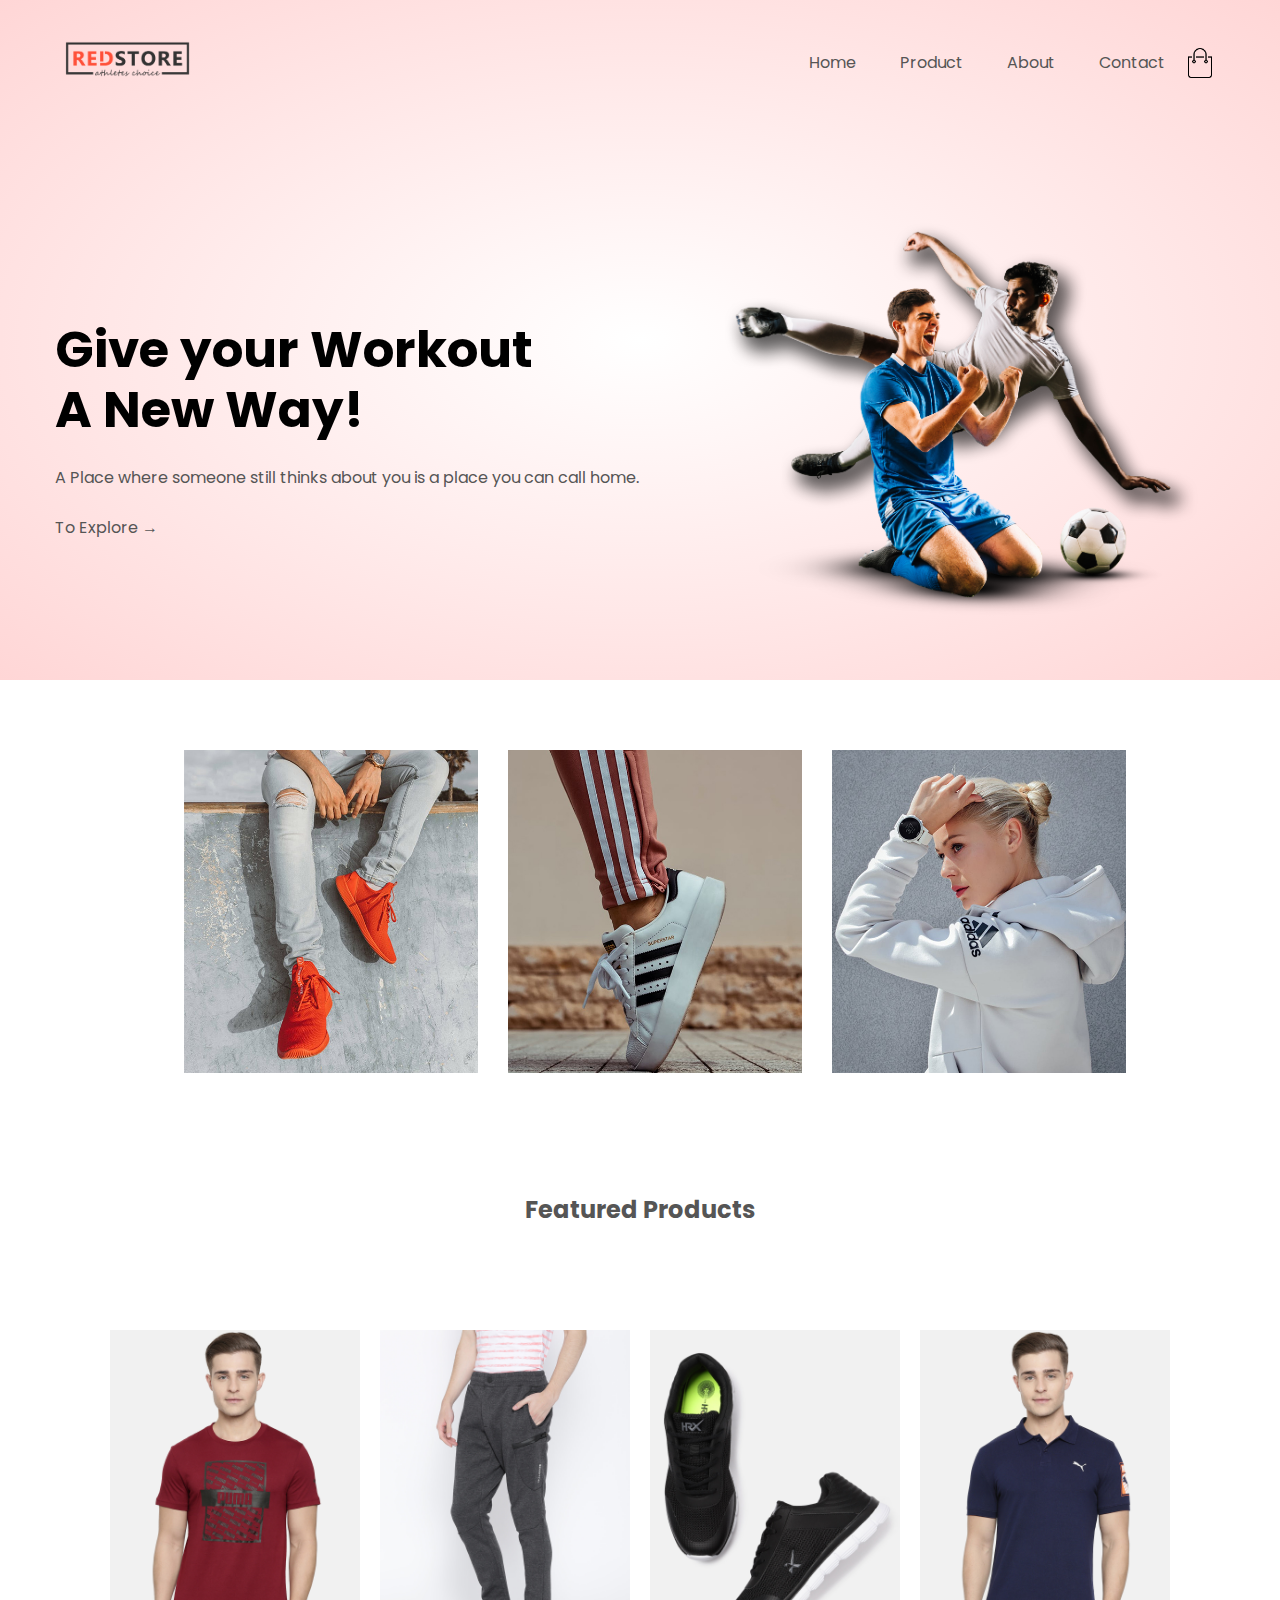
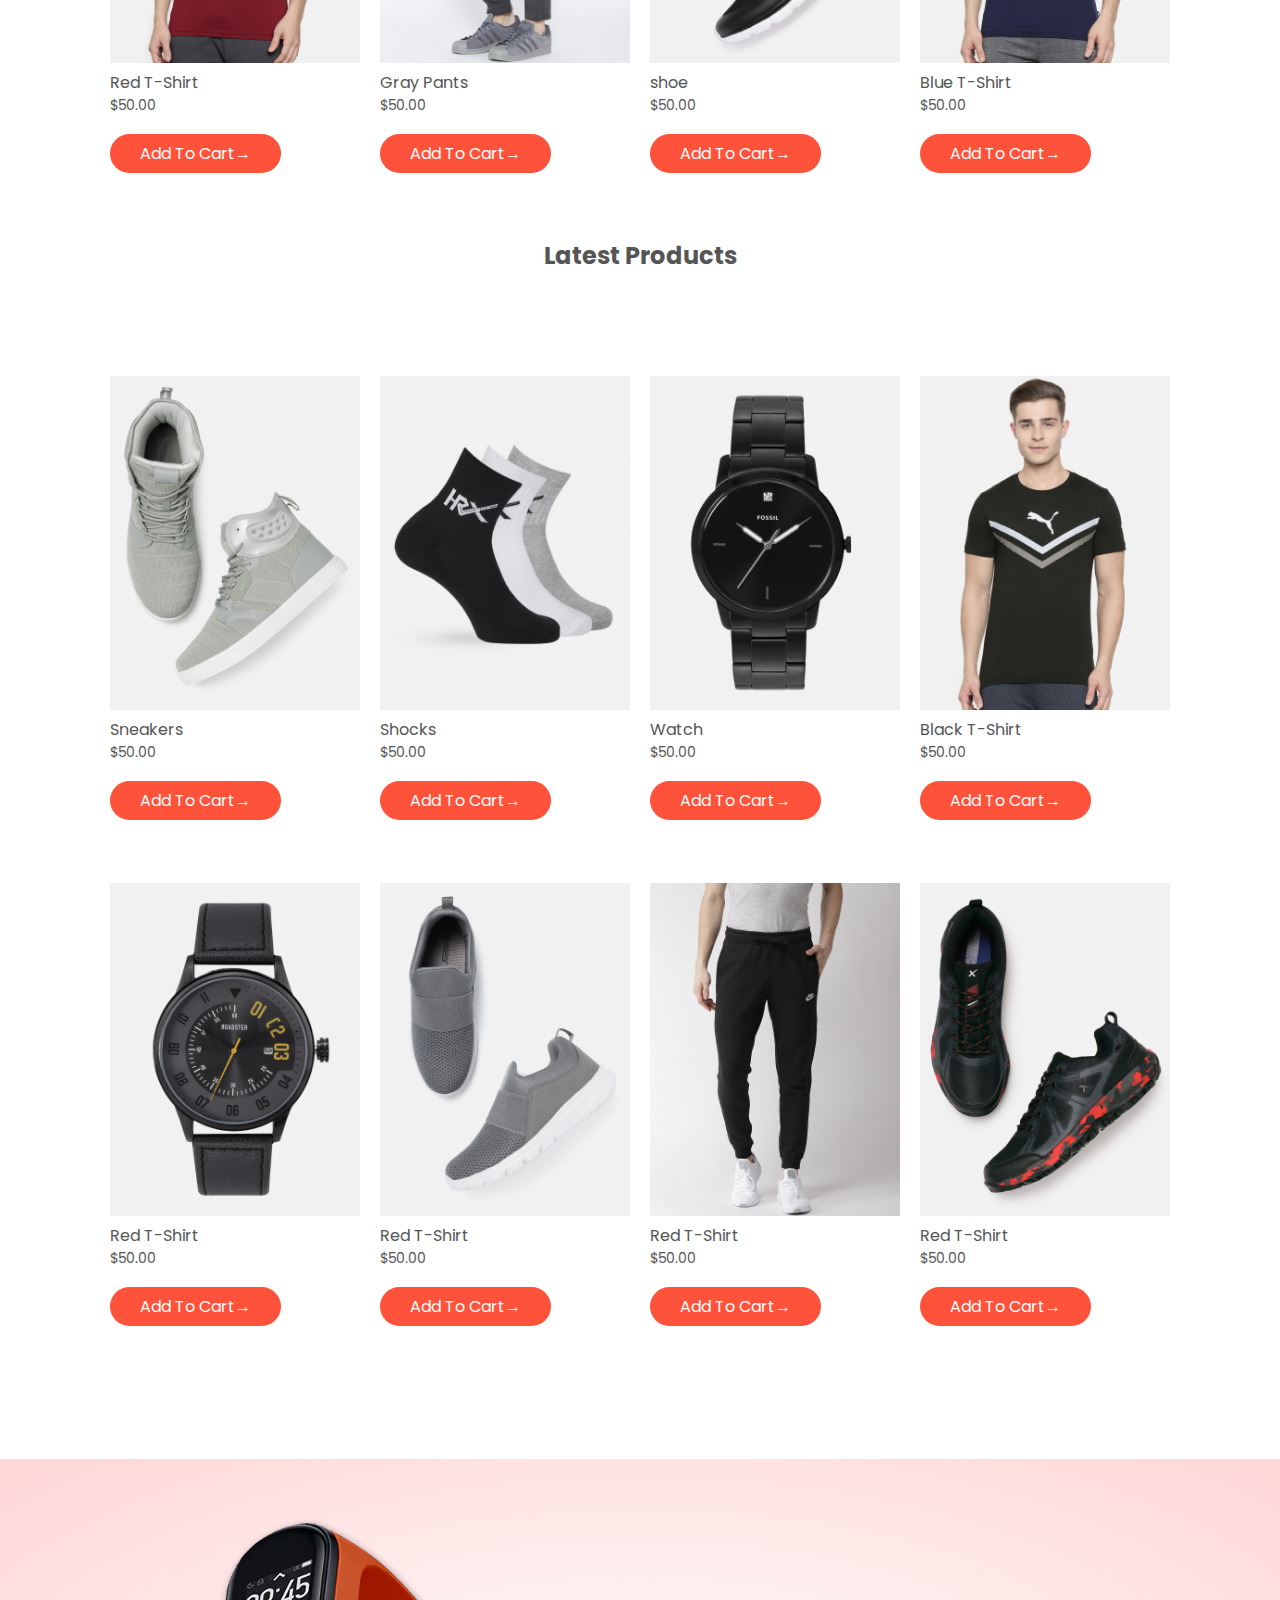
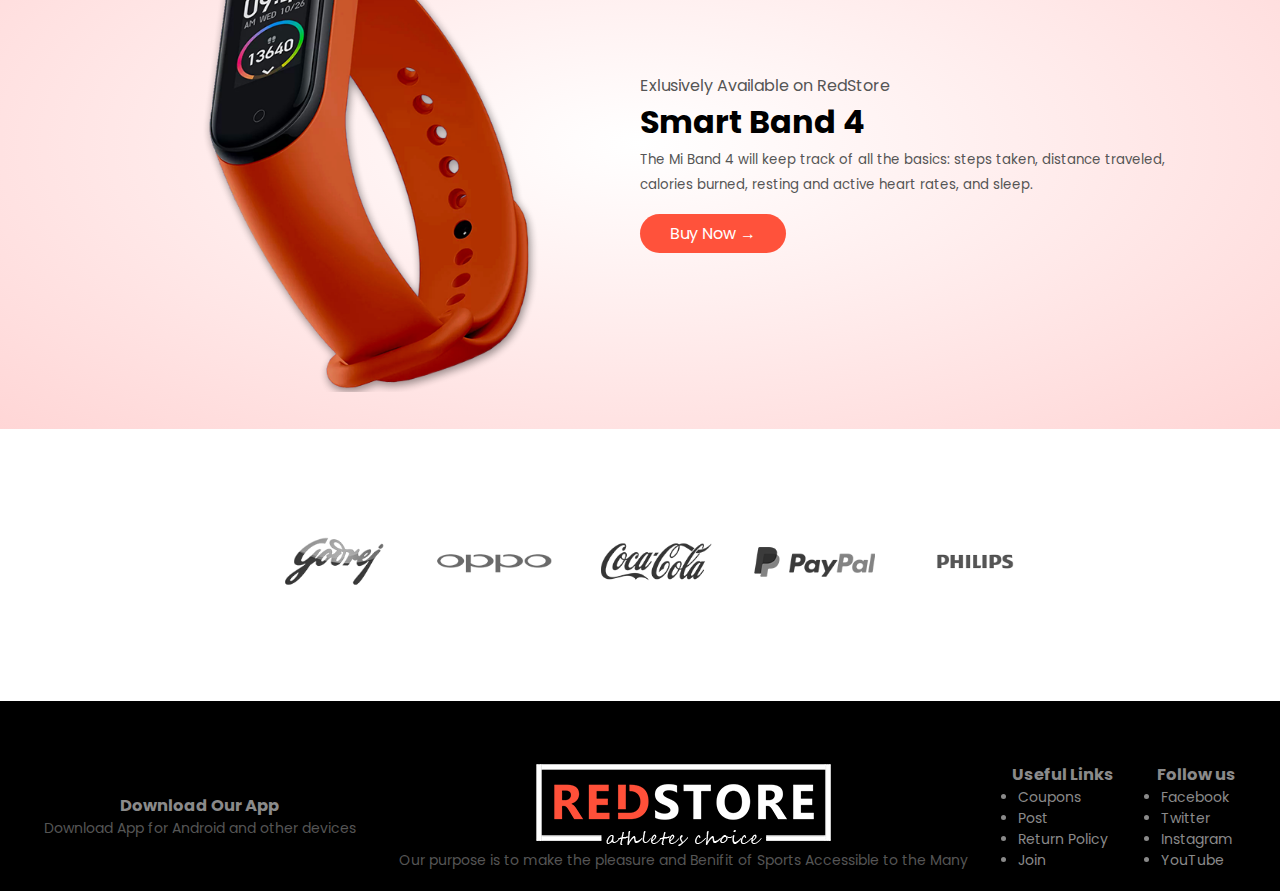
==== Store/store.html @ 3497ca29 "Add files via upload" ====
<!DOCTYPE html>
<html lang="en">
<head>
    <meta charset="UTF-8">
    <meta http-equiv="X-UA-Compatible" content="IE=edge">
    <meta name="viewport" content="width=device-width, initial-scale=1.0">
    <title>RedStore</title>
    <link rel="stylesheet" href="styles.css">
    <link href="https://fonts.googleapis.com/css2?family=Poppins:wght@300;400;500;600;700&display=swap" rel="stylesheet">
</head>
<body>
    <div class="header" id="header">
    <div class="container">
        <div class="navbar">
            <div class="logo">
                <img src="images/logo.png" width="125px">
            </div>
            <nav>
                <ul>
                    <li> <a href="#header">Home</a></li>
                    <li> <a href="#products">Product</a></li>
                    <li> <a href="#foot">About</a></li>
                    <li> <a href="#foot">Contact</a></li>
                </ul>
            </nav>
            <img src="images/cart.png" width="30px" height="30px">
        </div>
        <div class="row">
            <div class="head">
                <h1>Give your Workout <br>A New Way!</h1>
                <p>A Place where someone still thinks about you is a place you can call home.</p><br>
                <a href=""class="btn1">To Explore &#8594;</a>

            </div>
            <div class="head">
                <img src="images/image1.png">

            </div>
        </div>

    </div>
</div>
<div class="categories">
    <div class="cat-2">
        <div class="row">
            <div class="c-3">
                <img src="images/category-1.jpg">
            </div>
            <div class="c-3">
                <img src="images/category-2.jpg">
            </div>
            <div class="c-3">
                <img src="images/category-3.jpg">
            </div>
    
        </div>

    </div>
    
</div>
<div class="infobox" id="box1">
    Red T-shirt added
</div>
<div class="cat-2" id="products">
    <h2 class="title">Featured Products</h2>
    <div class="row">
        <div class="c-4">
            <img src="images/product-1.jpg">
            <h4>Red T-Shirt</h4>
            <p>$50.00</p>
            <br>
            <a href="#" class="btn">Add To Cart&#8594;</a>
            
        </div>
        <div class="c-4">
            <img src="images/product-3.jpg">
            <h4>Gray Pants</h4>
            <p>$50.00</p>
            <br>
            <a href="#" class="btn">Add To Cart&#8594;</a>
        
        </div>
        <div class="c-4">
            <img src="images/product-2.jpg">
            <h4>shoe</h4>
            <p>$50.00</p>
            <br>
            <a href="#" class="btn">Add To Cart&#8594;</a>
        </div>
        <div class="c-4">
            <img src="images/product-4.jpg">
            <h4>Blue T-Shirt</h4>
            <p>$50.00</p>
            <br>
            <a href="#" class="btn">Add To Cart&#8594;</a>
        </div>
    </div>

    <h2 class="title">Latest Products</h2>
    <div class="row">
        <div class="c-4">
            <img src="images/product-5.jpg">
            <h4>Sneakers</h4>
            <p>$50.00</p>
            <br>
            <a href="#" class="btn">Add To Cart&#8594;</a>
        </div>
        <div class="c-4">
            <img src="images/product-7.jpg">
            <h4>Shocks</h4>
            <p>$50.00</p>
            <br>
            <a href="#" class="btn">Add To Cart&#8594;</a>
        </div>
        <div class="c-4">
            <img src="images/product-8.jpg">
            <h4>Watch</h4>
            <p>$50.00</p>
            <br>
            <a href="#" class="btn">Add To Cart&#8594;</a>
        </div>
        <div class="c-4">
            <img src="images/product-6.jpg">
            <h4>Black T-Shirt</h4>
            <p>$50.00</p>
            <br>
            <a href="#" class="btn">Add To Cart&#8594;</a>
        </div>
    
    
        <div class="c-4">
            <img src="images/product-9.jpg">
            <h4>Red T-Shirt</h4>
            <p>$50.00</p>
            <br>
            <a href="#" class="btn">Add To Cart&#8594;</a>
        </div>
        <div class="c-4">
            <img src="images/product-11.jpg">
            <h4>Red T-Shirt</h4>
            <p>$50.00</p>
            <br>
            <a href="#" class="btn">Add To Cart&#8594;</a>
        </div>
        <div class="c-4">
            <img src="images/product-12.jpg">
            <h4>Red T-Shirt</h4>
            <p>$50.00</p>
            <br>
            <a href="#" class="btn">Add To Cart&#8594;</a>
        </div>
        <div class="c-4">
            <img src="images/product-10.jpg">
            <h4>Red T-Shirt</h4>
            <p>$50.00</p>
            <br>
            <a href="#" class="btn">Add To Cart&#8594;</a>
        </div> 
    </div>
</div>

<div class="offer">
    <div class="cat-2">
        <div class="row">
            <div class="c-5">
                <img src="images/exclusive.png" >
            </div>
            <div class="c-5">
                <p>Exlusively Available on RedStore</p>
                <h1>Smart Band 4</h1>
              <small>The Mi Band 4 will keep track of all the basics: steps taken, distance traveled, calories burned, resting and active heart rates, and sleep.</small>  <br><br>
              <a href=""class="btn">Buy Now &#8594;</a>
            </div>
        </div>
    </div>
</div>
    

<div class="brands">
    <div class="cat-2">
        <div class="row">
            <div class="c-6">
                <img src="images/logo-godrej.png">
            </div>
            <div class="c-6">
                <img src="images/logo-oppo.png">
            </div>
            <div class="c-6">
                <img src="images/logo-coca-cola.png">
            </div>
            <div class="c-6">
                <img src="images/logo-paypal.png">
            </div>
            <div class="c-6">
                <img src="images/logo-philips.png">
            </div>
        </div>
    </div>
</div>


<div class="footer" id="foot">
            <div class="footer-1">
                <h3>Download Our App</h3>
                <p>Download App for Android and other devices</p>
            </div>
            <div class="footer-2">
                <img src="images/logo-white.png">
                <p>Our purpose is to make the pleasure and Benifit of Sports Accessible to the Many</p>
            </div>
            <div class="footer-3">
                <h3>Useful Links</h3>
                <ul>
                    <li>Coupons</li>
                    <li>Post</li>
                    <li>Return Policy</li>
                    <li>Join</li>

                </ul>
            </div>
            <div class="footer-4">
                <h3>Follow us</h3>
                <ul>
                    <li>Facebook</li>
                    <li>Twitter</li>
                    <li>Instagram</li>
                    <li>YouTube</li>

                </ul>
            </div>
    </div>
    
</div>
<script src="cart.js"></script>
</body> 
</html>
---- Store/styles.css ----
*{
    margin:0;
    padding: 0;
    box-sizing: border-box;
    font-family: 'Poppins', sans-serif;
}
.navbar{
    display: flex;
    align-items: center;
    padding: 20px ;
    margin: 0 20px;
}
nav{
    flex: 1;
    text-align: right;
}
nav ul{
    display: inline-block;
    list-style: none;
}
nav ul li{
    display: inline-block;
    padding: 20px;
    margin: 10px 0 ;
}
a{
    text-decoration: none;
    color: #555;
}
p{
    color: #555;
}
.container{
    padding-left: 25px;
    padding-right: 25px;
}
.row{
    display: flex;
    flex-wrap: wrap;
    align-items: center;
    justify-content:center;
    margin-top: 30px;
}
.head{
    flex-basis: 50%; /*ocuppy two in 50% width*/ 
    min-width: 600px;
    padding-left: 30px;
}
.head img{
    max-width: 100%;
    padding: 50px ;
}
.head h1{
    font-size: 50px;
    line-height: 60px;
    margin: 25px 0;
}
.btn{
    background: #ff523b;
    color: white;
    padding: 8px 30px;
    border-radius: 30px ;
    transition:0.5s;
}
.btn:hover{
    background: #555;
  
}
.header{
    background: radial-gradient(#fff,#ffd6d6);
    
}

.categories{
    margin: 70px 0;
}
.c-3{
    flex-basis: 30%; 
    margin-bottom: 30px;
}
.c-3 img{
    width: 100%;
    padding-left: 30px;
}
.cat-2{
    margin:auto;
    max-width: 1080px;
}
.c-4{
    flex-basis: 25%;
    padding: 10px;
    margin-bottom: 50px;
}
.c-4 p{
    font-size: 14px;
}
.c-4 img{
    width: 100%;
}
.c-5{
    flex-basis: 50%;

}
.c-5 img{
    width: 100%;
}
h4{
    color: #555;
    font-weight: normal;
}
.title{
    text-align: center;
    margin-bottom:80px;
    line-height: 60px;
    color: #555;
}
.offer{
    background: radial-gradient(#fff,#ffd6d6);
    margin-top: 80px;
    padding: 30px 0;
}
small{
    color: #555;
}

.brands{
    margin: 100px 0;
}
.c-6{
    width: 160px;
    padding-left: 30px;
}
.c-6 img{
    width: 100%;
    cursor: pointer;
    filter: grayscale(100%);
}
.c-6 img:hover{
    filter: grayscale(0%);
}


.footer{
    background:#000;
    color: #8a8a8a;
    font-size: 14px;
    padding: 60px 0 20px;
    display: flex;
    justify-content: space-evenly;
    align-items: center;

}

.footer div{
    display: flex;
    flex-direction: column;
    justify-content: space-around;
    align-items: center;
}

.infobox
{
    display: none;
    color: #A7DBD8;
    border-top: 1px solid #A7DBD8;
    border-bottom: 1px solid #A7DBD8;
    height: 30px;
    width: 70%;
    margin: auto;
    text-align: center;
    margin-top: 1rem;
    margin-bottom: 1rem;
}
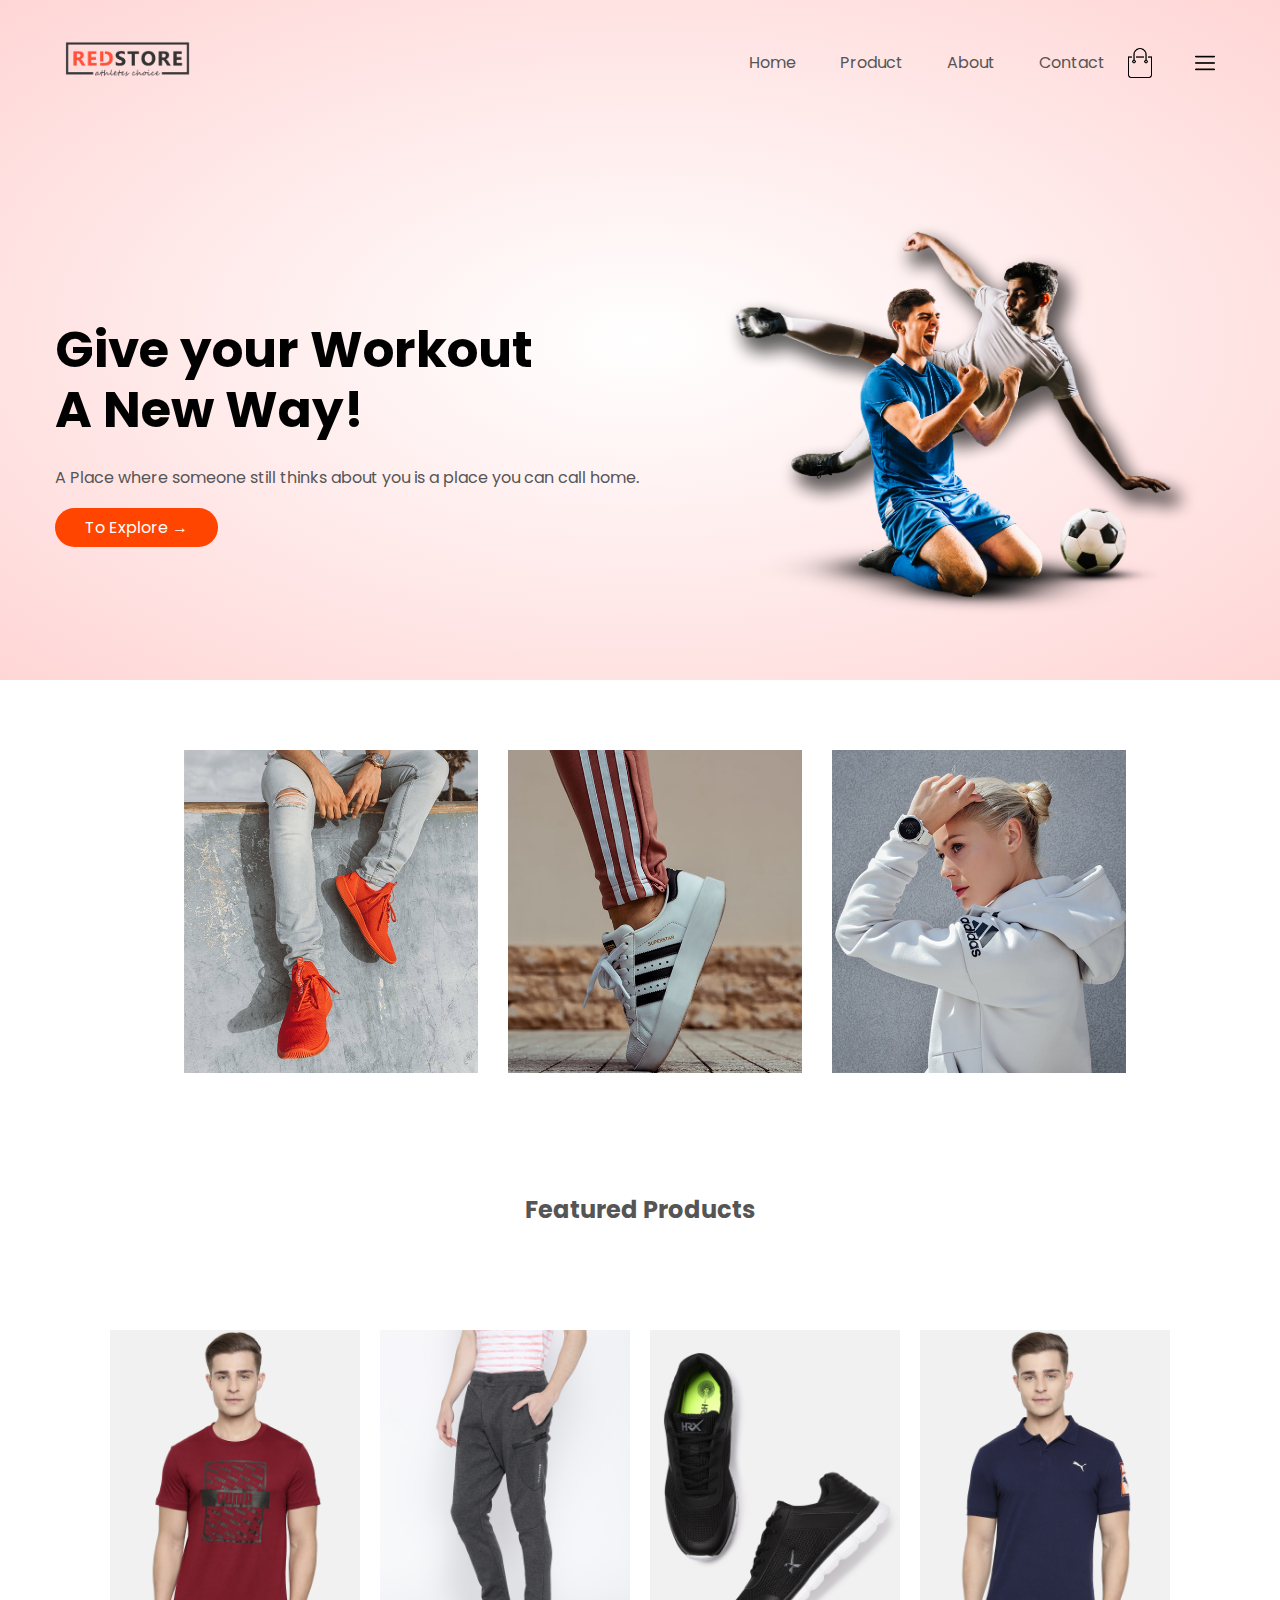
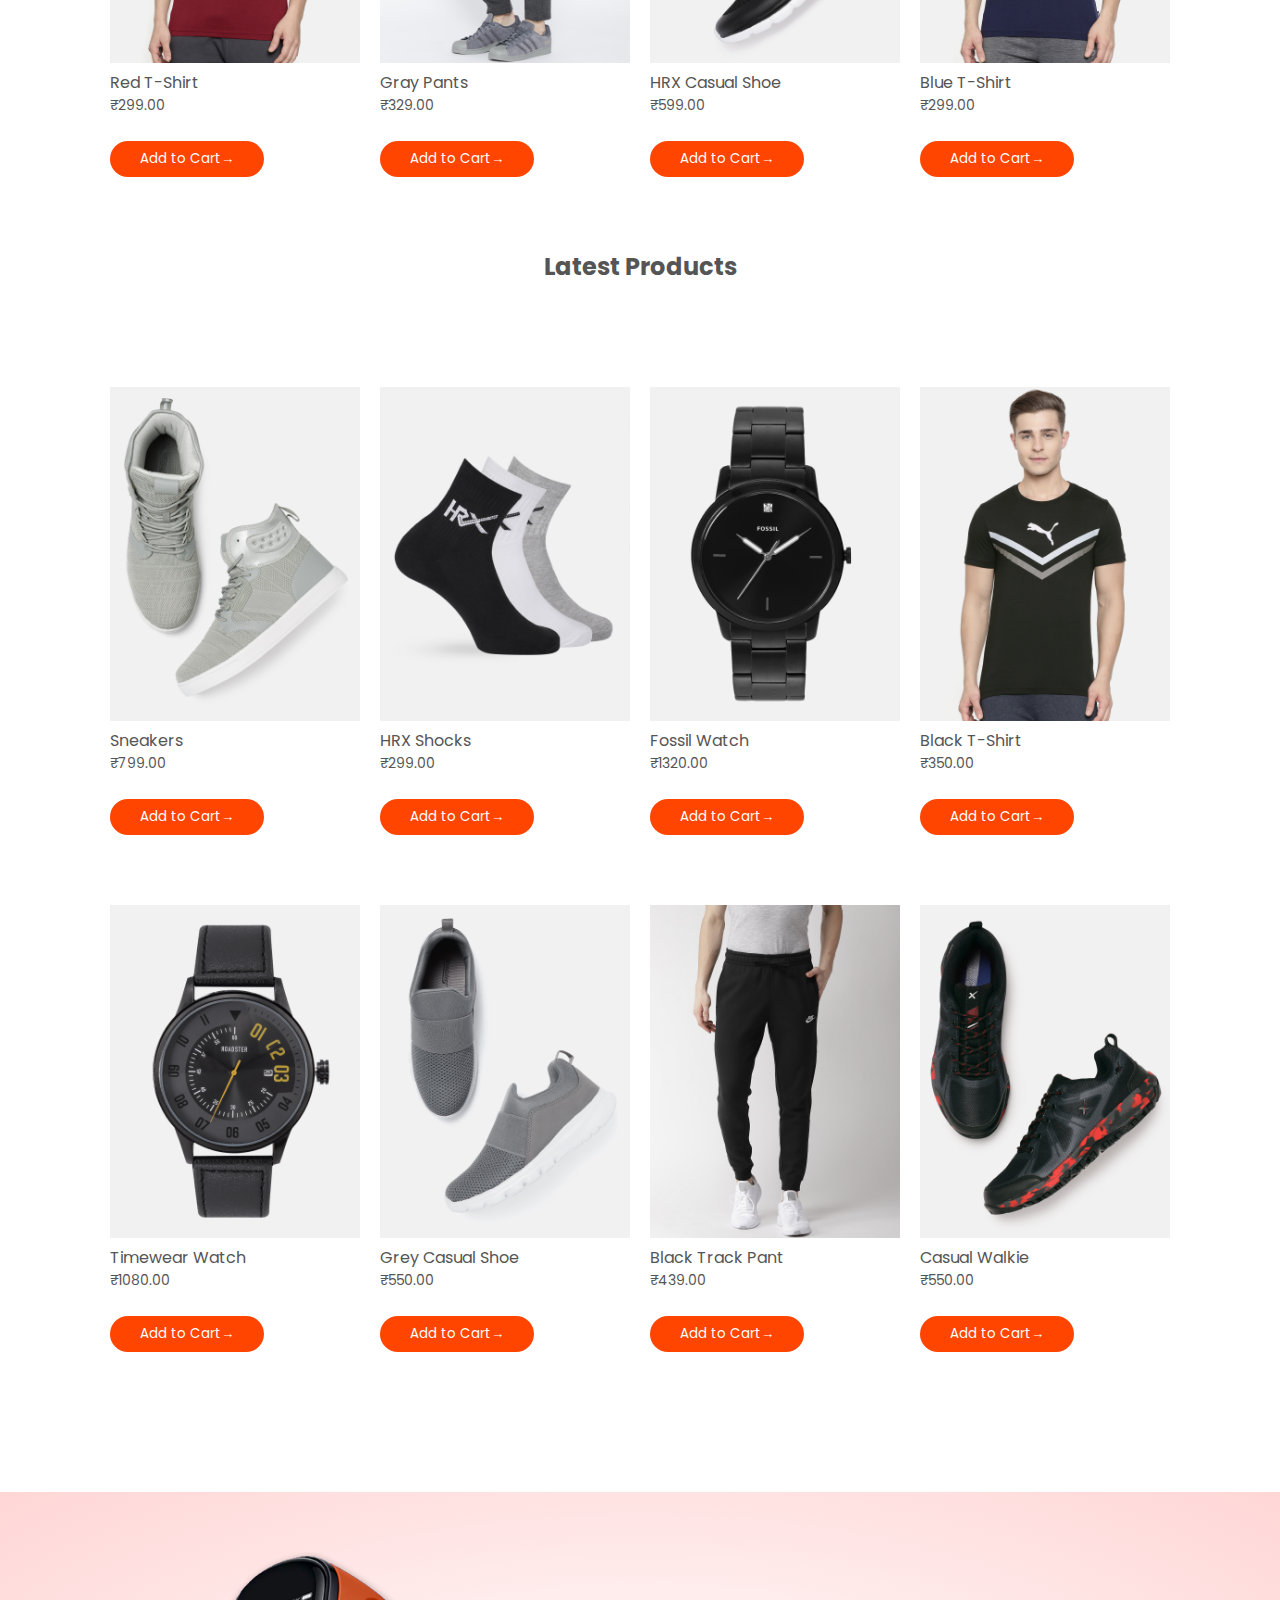
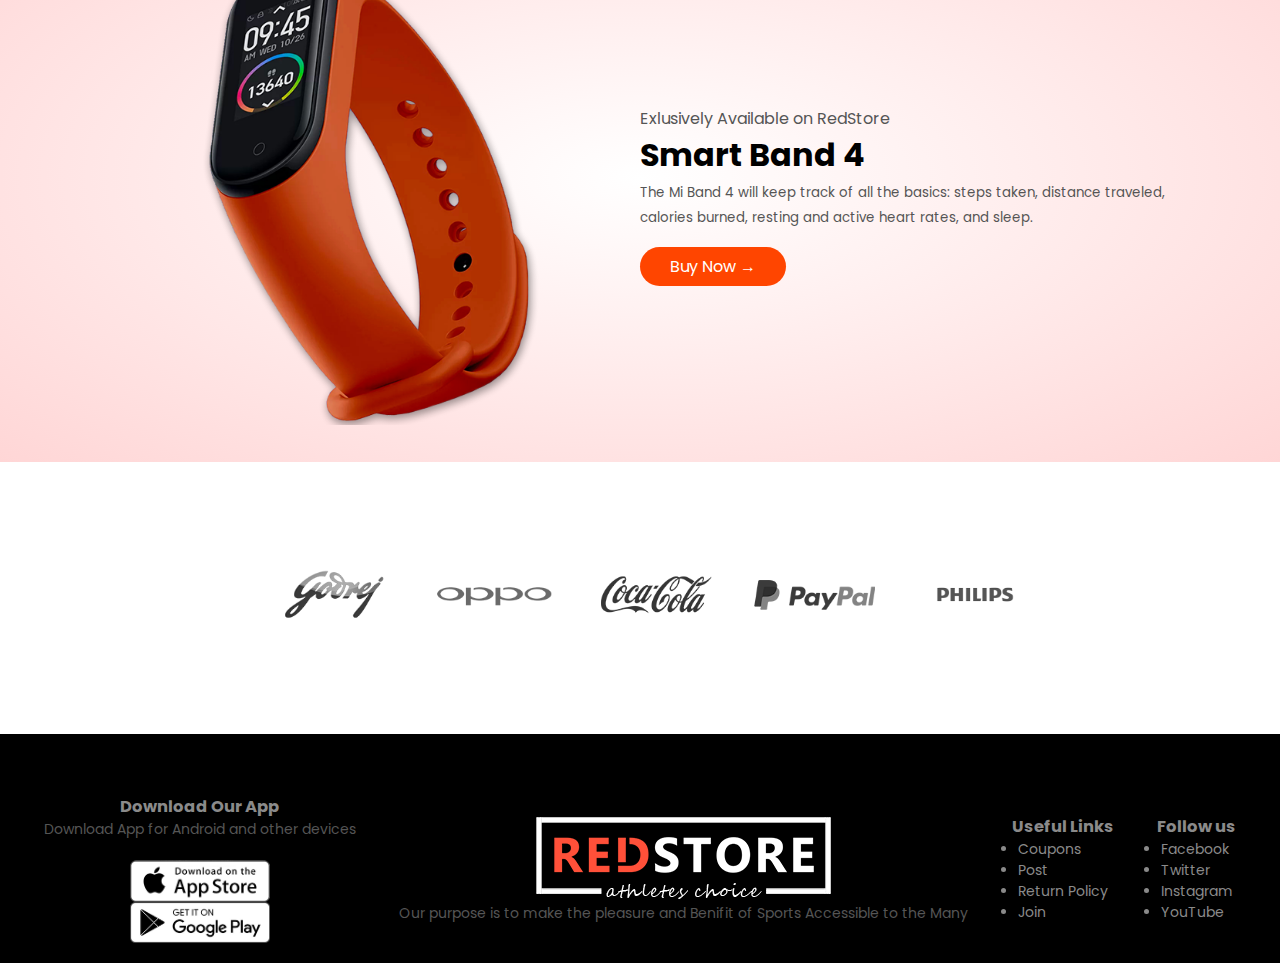
==== commit 2c5a580c: "Add files via upload" ====
--- a/Store/store.html
+++ b/Store/store.html
@@ -19,17 +19,23 @@
                 <ul>
                     <li> <a href="#header">Home</a></li>
                     <li> <a href="#products">Product</a></li>
-                    <li> <a href="#foot">About</a></li>
+                    <li> <a href="#offer">About</a></li>
                     <li> <a href="#foot">Contact</a></li>
                 </ul>
             </nav>
-            <img src="images/cart.png" width="30px" height="30px">
+            <img src="images/cart.png" width="30px" height="30px" id="cartimage">
+
+            <span id="popup"></span>
+            <img src="images/menu.png" class ="menu-icon">
+        </div>
+        <div class="cart" id="cart">
+
         </div>
         <div class="row">
             <div class="head">
                 <h1>Give your Workout <br>A New Way!</h1>
                 <p>A Place where someone still thinks about you is a place you can call home.</p><br>
-                <a href=""class="btn1">To Explore &#8594;</a>
+                <a href=""class="btn">To Explore &#8594;</a>
 
             </div>
             <div class="head">
@@ -58,108 +64,114 @@
     </div>
     
 </div>
-<div class="infobox" id="box1">
-    Red T-shirt added
-</div>
+
+
+<!-- Featured PRODUCTS -->
+
 <div class="cat-2" id="products">
     <h2 class="title">Featured Products</h2>
     <div class="row">
         <div class="c-4">
             <img src="images/product-1.jpg">
             <h4>Red T-Shirt</h4>
-            <p>$50.00</p>
-            <br>
-            <a href="#" class="btn">Add To Cart&#8594;</a>
+            <p>	&#8377;299.00</p>
+            <br>
+            <input type='button' value = 'Add to Cart&#8594;'class="btn"></input>
             
         </div>
         <div class="c-4">
             <img src="images/product-3.jpg">
             <h4>Gray Pants</h4>
-            <p>$50.00</p>
-            <br>
-            <a href="#" class="btn">Add To Cart&#8594;</a>
+            <p>	&#8377;329.00</p>
+            <br>
+            <input type='button' value = 'Add to Cart&#8594;'class="btn"></input>
         
         </div>
         <div class="c-4">
             <img src="images/product-2.jpg">
-            <h4>shoe</h4>
-            <p>$50.00</p>
-            <br>
-            <a href="#" class="btn">Add To Cart&#8594;</a>
+            <h4>HRX Casual Shoe</h4>
+            <p>	&#8377;599.00</p>
+            <br>
+            <input type='button' value = 'Add to Cart&#8594;'class="btn"></input>
         </div>
         <div class="c-4">
             <img src="images/product-4.jpg">
             <h4>Blue T-Shirt</h4>
-            <p>$50.00</p>
-            <br>
-            <a href="#" class="btn">Add To Cart&#8594;</a>
-        </div>
-    </div>
+            <p>	&#8377;299.00</p>
+            <br>
+            <input type='button' value = 'Add to Cart&#8594;'class="btn"></input>
+        </div>
+    </div>
+
+
+    <!-- LATEST PRODUCTS -->
 
     <h2 class="title">Latest Products</h2>
     <div class="row">
         <div class="c-4">
             <img src="images/product-5.jpg">
             <h4>Sneakers</h4>
-            <p>$50.00</p>
-            <br>
-            <a href="#" class="btn">Add To Cart&#8594;</a>
+            <p>	&#8377;799.00</p>
+            <br>
+            <input type='button' value = 'Add to Cart&#8594;'class="btn"></input>
         </div>
         <div class="c-4">
             <img src="images/product-7.jpg">
-            <h4>Shocks</h4>
-            <p>$50.00</p>
-            <br>
-            <a href="#" class="btn">Add To Cart&#8594;</a>
+            <h4>HRX Shocks</h4>
+            <p>	&#8377;299.00</p>
+            <br>
+            <input type='button' value = 'Add to Cart&#8594;'class="btn"></input>
         </div>
         <div class="c-4">
             <img src="images/product-8.jpg">
-            <h4>Watch</h4>
-            <p>$50.00</p>
-            <br>
-            <a href="#" class="btn">Add To Cart&#8594;</a>
+            <h4>Fossil Watch</h4>
+            <p>	&#8377;1320.00</p>
+            <br>
+            <input type='button' value = 'Add to Cart&#8594;'class="btn"></input>
         </div>
         <div class="c-4">
             <img src="images/product-6.jpg">
             <h4>Black T-Shirt</h4>
-            <p>$50.00</p>
-            <br>
-            <a href="#" class="btn">Add To Cart&#8594;</a>
+            <p>	&#8377;350.00</p>
+            <br>
+            <input type='button' value = 'Add to Cart&#8594;'class="btn"></input>
         </div>
     
     
         <div class="c-4">
             <img src="images/product-9.jpg">
-            <h4>Red T-Shirt</h4>
-            <p>$50.00</p>
-            <br>
-            <a href="#" class="btn">Add To Cart&#8594;</a>
+            <h4>Timewear Watch</h4>
+            <p>	&#8377;1080.00</p>
+            <br>
+            <input type='button' value = 'Add to Cart&#8594;'class="btn"></input>
         </div>
         <div class="c-4">
             <img src="images/product-11.jpg">
-            <h4>Red T-Shirt</h4>
-            <p>$50.00</p>
-            <br>
-            <a href="#" class="btn">Add To Cart&#8594;</a>
+            <h4>Grey Casual Shoe</h4>
+            <p>	&#8377;550.00</p>
+            <br>
+            <input type='button' value = 'Add to Cart&#8594;'class="btn"></input>
         </div>
         <div class="c-4">
             <img src="images/product-12.jpg">
-            <h4>Red T-Shirt</h4>
-            <p>$50.00</p>
-            <br>
-            <a href="#" class="btn">Add To Cart&#8594;</a>
+            <h4>Black Track Pant</h4>
+            <p>	&#8377;439.00</p>
+            <br>
+            <input type='button' value = 'Add to Cart&#8594;'class="btn"></input>
         </div>
         <div class="c-4">
             <img src="images/product-10.jpg">
-            <h4>Red T-Shirt</h4>
-            <p>$50.00</p>
-            <br>
-            <a href="#" class="btn">Add To Cart&#8594;</a>
+            <h4>Casual Walkie</h4>
+            <p>	&#8377;550.00</p>
+            <br>
+            <input type='button' value = 'Add to Cart&#8594;'class="btn"></input>
         </div> 
     </div>
 </div>
 
-<div class="offer">
+<!-- OFFER -->
+
+<div class="offer" id="offer">
     <div class="cat-2">
         <div class="row">
             <div class="c-5">
@@ -175,6 +187,7 @@
     </div>
 </div>
     
+<!-- BRANDS -->
 
 <div class="brands">
     <div class="cat-2">
@@ -198,11 +211,16 @@
     </div>
 </div>
 
-
+<!-- FOOTER -->
 <div class="footer" id="foot">
             <div class="footer-1">
                 <h3>Download Our App</h3>
                 <p>Download App for Android and other devices</p>
+                <div class="app-logo">
+                    <img src="images/app-store.png">
+                    <img src="images/play-store.png">
+                    
+                </div>
             </div>
             <div class="footer-2">
                 <img src="images/logo-white.png">
@@ -228,8 +246,9 @@
 
                 </ul>
             </div>
-    </div>
-    
+          
+    </div>
+
 </div>
 <script src="cart.js"></script>
 </body> 
--- a/Store/styles.css
+++ b/Store/styles.css
@@ -56,11 +56,13 @@
     margin: 25px 0;
 }
 .btn{
-    background: #ff523b;
+    background: orangered;
     color: white;
     padding: 8px 30px;
     border-radius: 30px ;
     transition:0.5s;
+   
+    border: 1px;
 }
 .btn:hover{
     background: #555;
@@ -157,17 +159,101 @@
     justify-content: space-around;
     align-items: center;
 }
-
-.infobox
+.app-logo{
+    margin-top: 20px;
+}
+.app-logo img{
+    width: 140px;
+
+}
+.footer hr{
+    border: none;
+    background: #b5b5b5;
+    height: 1px;
+    margin :20px 0;
+
+}
+.menu-icon{
+    width: 20px;
+    margin-left: 40px;
+}
+
+
+/* media query */
+
+/* @media only screen and (max-width:800px){
+    nav ul{
+        position: absolute;
+        top: 70px;
+        left: 0;
+        background: #333;
+        opacity: 0.5;
+        width: 100%;
+
+    }
+    nav ul li{
+        display:block;
+        margin-right: 50px;
+        margin-top: 10px;
+        margin-bottom: 10px;
+    }
+    nav ul li a{
+        color: white;
+    }
+    .menu-icon{
+       display: none;
+        cursor: pointer;
+
+}
+} */
+
+@media only screen and (max-width:600px){
+    .row{
+        text-align: center;
+    }
+    .c-3,.c-4,.c-5,.c-6{
+        flex-basis: 100%;
+    }
+}
+
+.cart
 {
     display: none;
-    color: #A7DBD8;
-    border-top: 1px solid #A7DBD8;
-    border-bottom: 1px solid #A7DBD8;
-    height: 30px;
-    width: 70%;
-    margin: auto;
+    flex-direction: column;
+    align-items: center;
+    float: right;
+    width: 400px;
+    height: 400px;
+    border:1 px solid lightgray;
+    border-radius: 8px;
+    box-shadow: 5px 5px 5px solid lightgray;
+    background-color: rgba(30, 143, 255, 0.1);
+    overflow: scroll;
+}
+
+#cartimage
+{
+    cursor: pointer;
+}
+
+#popup 
+{
+    display: none;
+    height: 20px;
+    width: 20px;
+    border-radius: 10px;
+    color: white;
+    background-color: red;
     text-align: center;
-    margin-top: 1rem;
-    margin-bottom: 1rem;
+    font-weight: 900;
+}
+
+.cart div
+{
+    display: flex;
+    justify-content: space-between;
+    align-items: center;
+    width: 100%;
+    padding: 16px;
+    color: dodgerblue;
 }